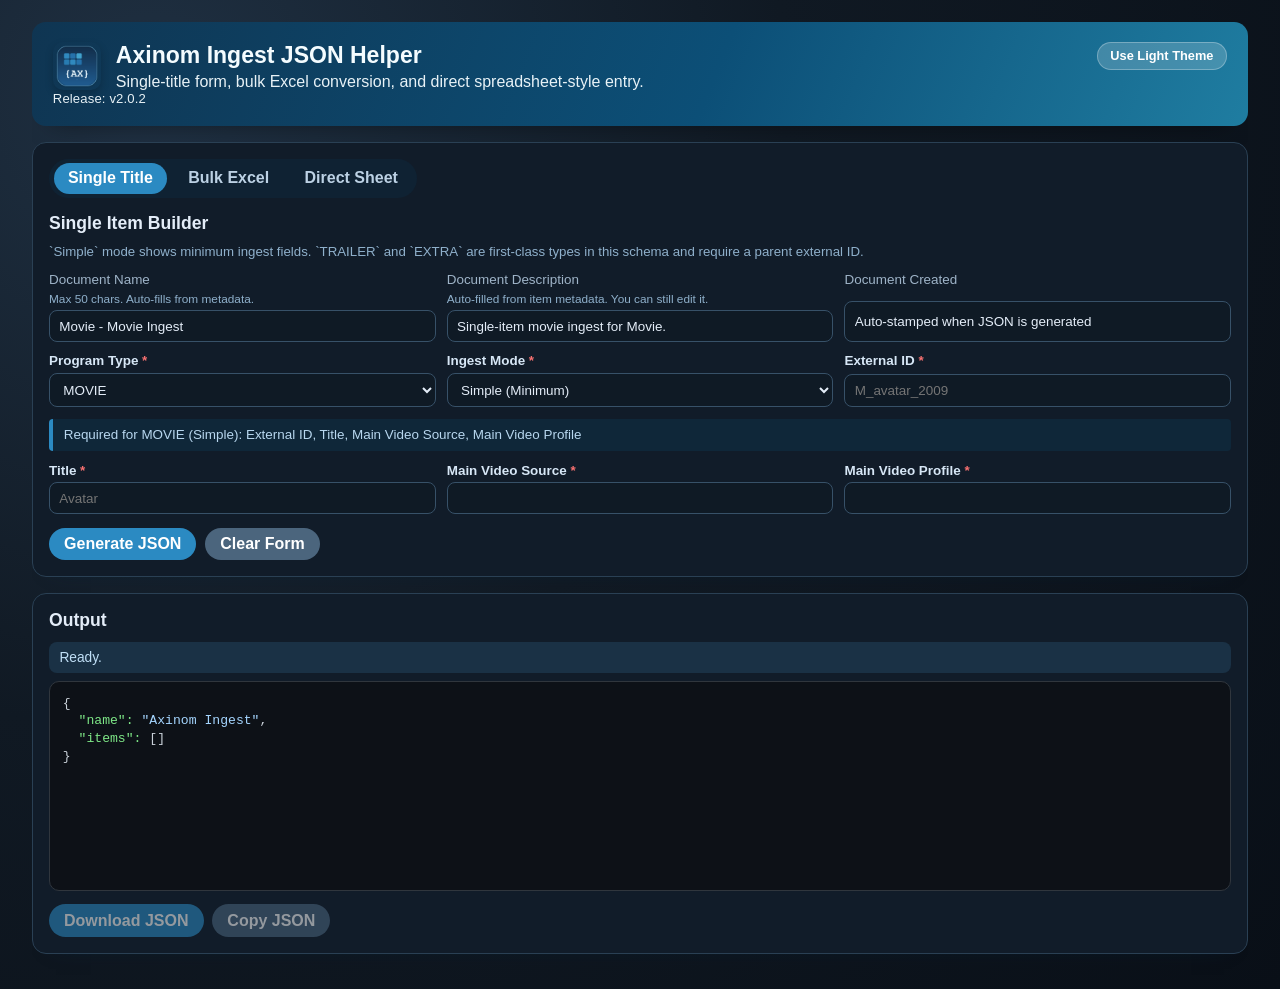
==== index.html @ 8a2e81e4 "feat: add static bulk and direct sheet workflows" ====
<!doctype html>
<html lang="en" data-theme="dark">
  <head>
    <meta charset="utf-8" />
    <meta name="viewport" content="width=device-width, initial-scale=1" />
    <meta http-equiv="Cache-Control" content="no-store, no-cache, must-revalidate, max-age=0">
    <link rel="icon" type="image/png" href="site/icon.png" />
    <link rel="apple-touch-icon" href="site/icon.png" />
    <title>Axinom Ingest JSON Helper</title>
    <style>
      :root {
        color-scheme: dark;
        --bg: radial-gradient(circle at 12% 10%, #1f3042 0%, #101923 44%, #090f17 100%);
        --panel: #111c29;
        --ink: #e4edf8;
        --muted: #9fb4c8;
        --accent: #2b8ac2;
        --accent-strong: #1f72a5;
        --border: #2a4054;
        --warn: #f6be66;
        --error: #ff9a9a;
        --ok: #89e5af;
        --hero-gradient: linear-gradient(112deg, #0f3552 0%, #0c4f77 56%, #1f7da1 100%);
        --hero-text: #f4fcff;
        --helper: #8fb0cb;
        --tabs-bg: #0f2233;
        --tab-text: #bcd1e4;
        --tab-hover: #1b3448;
        --tab-active: #2b8ac2;
        --field-bg: #0f1a25;
        --field-border: #375168;
        --required-bg: #0f2739;
        --required-text: #b8d7ef;
        --required-label: #d7e7f6;
        --required-star: #f87171;
        --secondary-btn: #4b657d;
        --sheet-bg: #0f1b28;
        --table-head-bg: #173248;
        --table-head-ink: #d2e6f7;
        --table-row-marker-bg: #132b3e;
        --table-row-marker-ink: #a5c6e0;
        --table-grid: #30495e;
        --status-bg: #1a3145;
        --status-text: #c0dff6;
        --status-ok-bg: #183826;
        --status-warn-bg: #3a2f1c;
        --status-error-bg: #3a1f23;
        --output-bg: #0d1117;
        --output-text: #c9d1d9;
        --output-border: #30363d;
        
        /* GitHub Vibrant Dark Colors */
        --json-key: #7ee787;      /* Green */
        --json-string: #a5d6ff;   /* Light Blue */
        --json-number: #f2cc60;   /* Yellow */
        --json-boolean: #ff7b72;  /* Red */
        --json-null: #d2a8ff;     /* Purple */
        
        --theme-toggle-bg: rgba(255, 255, 255, 0.18);
        --theme-toggle-border: rgba(255, 255, 255, 0.28);
      }

      :root[data-theme="light"] {
        color-scheme: light;
        --bg: radial-gradient(circle at 10% 10%, #d9f2ff 0%, #f6f8fb 42%, #eef2f6 100%);
        --panel: #ffffff;
        --ink: #0b1b2b;
        --muted: #4a5b6b;
        --accent: #045f8a;
        --accent-strong: #024969;
        --border: #d4deea;
        --warn: #aa5d00;
        --error: #9b1c1c;
        --ok: #0b6e3b;
        --hero-gradient: linear-gradient(112deg, #023047 0%, #045f8a 56%, #1886a8 100%);
        --hero-text: #f4fcff;
        --helper: #35526c;
        --tabs-bg: #e9f2fa;
        --tab-text: #234058;
        --tab-hover: #d6e6f3;
        --tab-active: #025a82;
        --field-bg: #ffffff;
        --field-border: #c5d2df;
        --required-bg: #eef7fc;
        --required-text: #183146;
        --required-label: #11364f;
        --required-star: #b62222;
        --secondary-btn: #577a95;
        --sheet-bg: #f8fbff;
        --table-head-bg: #e8f2fa;
        --table-head-ink: #23435d;
        --table-row-marker-bg: #f0f6fb;
        --table-row-marker-ink: #34526c;
        --table-grid: #d9e4ef;
        --status-bg: #e8f2fb;
        --status-text: #173e5f;
        --status-ok-bg: #e4f6eb;
        --status-warn-bg: #fff0df;
        --status-error-bg: #fce8e8;
        --output-bg: #f6f8fa;
        --output-text: #24292f;
        --output-border: #d0d7de;
        
        /* GitHub Vibrant Light Colors */
        --json-key: #116329;      /* Dark Green */
        --json-string: #032f62;   /* Dark Blue */
        --json-number: #b08800;   /* Dark Yellow */
        --json-boolean: #d73a49;  /* Red */
        --json-null: #6f42c1;     /* Purple */
        
        --theme-toggle-bg: rgba(255, 255, 255, 0.2);
        --theme-toggle-border: rgba(255, 255, 255, 0.33);
      }

      * { box-sizing: border-box; }

      body {
        margin: 0;
        font-family: "Avenir Next", "Segoe UI", "Helvetica Neue", sans-serif;
        color: var(--ink);
        background: var(--bg);
        min-height: 100vh;
      }

      .page {
        width: min(1260px, 95vw);
        margin: 1.4rem auto 2.2rem;
        display: grid;
        gap: 1rem;
        min-width: 0;
        overflow-x: clip;
      }

      .hero {
        background: var(--hero-gradient);
        color: var(--hero-text);
        border-radius: 14px;
        padding: 1.2rem 1.3rem;
        box-shadow: 0 14px 26px -20px rgba(0, 0, 0, 0.6);
      }

      .hero-head {
        display: flex;
        justify-content: space-between;
        gap: 0.8rem;
        align-items: flex-start;
      }

      .hero-title-container {
        display: flex;
        align-items: center;
        gap: 15px;
      }

      .app-icon {
        width: 48px;
        height: 48px;
        border-radius: 10px;
        box-shadow: 0 4px 8px rgba(0,0,0,0.2);
      }

      .hero h1 {
        margin: 0 0 0.3rem;
        font-size: clamp(1.2rem, 1.8vw, 1.8rem);
      }

      .hero p { margin: 0; opacity: 0.95; }
      .release-meta { margin-top: 0.35rem; font-size: 0.82rem; letter-spacing: 0.01em; opacity: 0.92; }

      .theme-toggle {
        border: 1px solid var(--theme-toggle-border);
        border-radius: 999px;
        padding: 0.35rem 0.8rem;
        background: var(--theme-toggle-bg);
        color: #fff;
        font-size: 0.8rem;
        font-weight: 700;
        cursor: pointer;
        white-space: nowrap;
      }

      .theme-toggle:hover { background: rgba(255, 255, 255, 0.28); transform: none; }

      .card {
        background: var(--panel);
        border: 1px solid var(--border);
        border-radius: 14px;
        padding: 1rem;
        box-shadow: 0 12px 22px -24px rgba(1, 37, 62, 0.8);
        min-width: 0;
        overflow-x: hidden;
      }

      h2 { margin: 0 0 0.65rem; font-size: 1.1rem; }
      .helper { margin: 0 0 0.8rem; font-size: 0.83rem; color: var(--helper); }

      .tabs {
        display: inline-flex;
        gap: 0.45rem;
        padding: 0.3rem;
        border-radius: 999px;
        background: var(--tabs-bg);
        margin-bottom: 0.9rem;
      }

      .tab-btn {
        border: none;
        border-radius: 999px;
        padding: 0.38rem 0.88rem;
        background: transparent;
        color: var(--tab-text);
        font-weight: 600;
        cursor: pointer;
      }

      .tab-btn:hover { background: var(--tab-hover); color: var(--tab-text); }
      .tab-btn.is-active { background: var(--tab-active); color: #fff; }
      
      .tab-btn:disabled { 
        opacity: 0.4; 
        cursor: not-allowed; 
      }
      .tab-btn:disabled:hover { 
        background: transparent; 
        color: var(--tab-text); 
      }

      .tab-panel { display: none; min-width: 0; }
      .tab-panel.is-active { display: block; }

      .grid { display: grid; gap: 0.7rem; min-width: 0; }
      .grid.two { grid-template-columns: repeat(2, minmax(0, 1fr)); }
      .grid.three { grid-template-columns: repeat(3, minmax(0, 1fr)); }

      label { display: grid; gap: 0.3rem; font-size: 0.84rem; color: var(--muted); min-width: 0; }
      .label-text { font-weight: 500; }
      .field-note { font-size: 0.74rem; color: var(--helper); }
      label.is-required .label-text { font-weight: 700; color: var(--required-label); }
      label.is-required .label-text::after { content: " *"; color: var(--required-star); font-weight: 800; }
      .hidden-field { display: none !important; }
      .top-gap { margin-top: 0.7rem; }

      input, select, textarea, button { font: inherit; }
      input, select, textarea {
        width: 100%; border: 1px solid var(--field-border); border-radius: 8px;
        padding: 0.46rem 0.58rem; background: var(--field-bg); color: var(--ink);
      }
      select[multiple] { min-height: 7.6rem; padding: 0.34rem 0.42rem; overflow-y: auto; }
      input:focus-visible, select:focus-visible, textarea:focus-visible, button:focus-visible {
        outline: 2px solid var(--accent); outline-offset: 1px;
      }
      textarea { min-height: 76px; resize: vertical; }

      .required-box {
        margin: 0.75rem 0; padding: 0.52rem 0.67rem; border-left: 4px solid var(--accent);
        background: var(--required-bg); border-radius: 4px; color: var(--required-text);
        font-size: 0.84rem;
      }

      .actions { margin-top: 0.85rem; display: flex; flex-wrap: wrap; gap: 0.55rem; }
      button {
        border: none; border-radius: 999px; padding: 0.46rem 0.94rem;
        background: var(--accent); color: #fff; font-weight: 600; cursor: pointer;
        transition: transform 120ms ease, background 120ms ease;
      }
      button:hover { background: var(--accent-strong); transform: translateY(-1px); }
      button.secondary { background: var(--secondary-btn); }
      button:disabled { opacity: 0.55; cursor: not-allowed; transform: none; }

      .file-picker input { padding: 0.35rem; }

      .sheet-wrap {
        overflow: auto;
        border: 1px solid var(--border);
        border-radius: 10px;
        max-height: 420px;
        background: var(--sheet-bg);
        max-width: 100%;
      }

      .direct-table {
        border-collapse: collapse;
        min-width: 2200px;
        width: 100%;
      }

      .direct-table th,
      .direct-table td {
        border-bottom: 1px solid var(--table-grid);
        border-right: 1px solid var(--table-grid);
        padding: 0.28rem;
        vertical-align: top;
      }

      .direct-table th {
        position: sticky;
        top: 0;
        background: var(--table-head-bg);
        z-index: 1;
        text-align: left;
        font-size: 0.75rem;
        color: var(--table-head-ink);
        min-width: 128px;
      }

      .direct-table th:first-child,
      .direct-table td:first-child {
        min-width: 36px;
        width: 36px;
        text-align: center;
        background: var(--table-row-marker-bg);
        font-weight: 700;
        color: var(--table-row-marker-ink);
      }

      .direct-table td input,
      .direct-table td select {
        min-width: 118px;
        font-size: 0.76rem;
        padding: 0.34rem 0.42rem;
      }

      .country-picker {
        position: relative;
        min-width: 118px;
      }

      .country-picker summary {
        list-style: none;
        position: relative;
        min-width: 118px;
        font-size: 0.76rem;
        padding: 0.34rem 1.7rem 0.34rem 0.42rem;
        border: 1px solid var(--field-border);
        border-radius: 8px;
        background: var(--field-bg);
        color: var(--ink);
        cursor: pointer;
        white-space: nowrap;
        overflow: hidden;
        text-overflow: ellipsis;
      }

      .country-picker summary::-webkit-details-marker {
        display: none;
      }

      .country-picker summary::after {
        content: "▾";
        position: absolute;
        right: 0.5rem;
        top: 50%;
        transform: translateY(-50%);
        color: var(--muted);
        pointer-events: none;
      }

      .country-picker[open] summary {
        border-bottom-left-radius: 0;
        border-bottom-right-radius: 0;
      }

      .country-picker-panel {
        position: absolute;
        top: calc(100% - 1px);
        left: 0;
        z-index: 12;
        width: max(100%, 12rem);
        padding: 0.45rem;
        display: grid;
        gap: 0.35rem;
        border: 1px solid var(--field-border);
        border-top: none;
        border-radius: 0 0 8px 8px;
        background: var(--panel);
        box-shadow: 0 10px 22px rgba(0, 0, 0, 0.24);
      }

      .country-picker-option {
        display: grid;
        grid-template-columns: 1rem 1fr;
        align-items: center;
        gap: 0.45rem;
        font-size: 0.76rem;
        color: var(--ink);
      }

      .direct-table td .country-picker-option input {
        min-width: 1rem;
        width: 1rem;
        height: 1rem;
        padding: 0;
        margin: 0;
      }

      .country-picker-option span {
        white-space: nowrap;
      }

      .country-picker-manual {
        display: grid;
        gap: 0.25rem;
        padding-top: 0.3rem;
        border-top: 1px solid var(--table-grid);
        font-size: 0.7rem;
        color: var(--muted);
      }

      .direct-table td .country-picker-manual input {
        min-width: 0;
        width: 100%;
        max-width: 100%;
      }

      .country-picker-placeholder {
        color: var(--muted);
      }

      .status { margin-bottom: 0.5rem; padding: 0.5rem 0.65rem; border-radius: 8px; font-size: 0.86rem; background: var(--status-bg); color: var(--status-text); }
      .status.ok { background: var(--status-ok-bg); color: var(--ok); }
      .status.warn { background: var(--status-warn-bg); color: var(--warn); }
      .status.error { background: var(--status-error-bg); color: var(--error); }

      .output {
        margin: 0; min-height: 210px; max-height: 480px; overflow: auto;
        background: var(--output-bg); color: var(--output-text); border: 1px solid var(--output-border);
        border-radius: 10px; padding: 0.8rem; font-family: "SFMono-Regular", "Menlo", "Consolas", monospace;
        font-size: 0.82rem; line-height: 1.35; white-space: pre-wrap; overflow-wrap: anywhere; word-break: break-word;
      }

      .json-key { color: var(--json-key); }
      .json-string { color: var(--json-string); }
      .json-number { color: var(--json-number); }
      .json-boolean { color: var(--json-boolean); }
      .json-null { color: var(--json-null); }

      @media (max-width: 980px) { .grid.three { grid-template-columns: repeat(2, minmax(0, 1fr)); } }
      @media (max-width: 680px) {
        .grid.two, .grid.three { grid-template-columns: 1fr; }
        .hero-title-container { flex-direction: column; align-items: flex-start; gap: 10px; }
      }
    </style>
  </head>
  <body>
    <main class="page">
      <section class="hero">
        <div class="hero-head">
          <div class="hero-title-container">
            <img src="site/icon.png" alt="Axinom Logo" class="app-icon" onerror="this.style.display='none'">
            <div>
              <h1>Axinom Ingest JSON Helper</h1>
              <p>Single-title form, bulk Excel conversion, and direct spreadsheet-style entry.</p>
            </div>
          </div>
          <button id="theme-toggle" type="button" class="theme-toggle" aria-label="Toggle color theme">
            Use Light Theme
          </button>
        </div>
        <p class="release-meta">Release: <span id="app-release">v2.0.2</span></p>
      </section>

      <section class="card tabs-card">
        <div class="tabs" role="tablist" aria-label="Workflows">
          <button class="tab-btn is-active" type="button" data-tab-target="tab-single">Single Title</button>
          <button class="tab-btn" type="button" data-tab-target="tab-bulk">Bulk Excel</button>
          <button class="tab-btn" type="button" data-tab-target="tab-direct">Direct Sheet</button>
        </div>

        <!-- SINGLE TAB -->
        <div id="tab-single" class="tab-panel is-active" role="tabpanel">
          <h2>Single Item Builder</h2>
          <p class="helper">`Simple` mode shows minimum ingest fields. `TRAILER` and `EXTRA` are first-class types in this schema and require a parent external ID.</p>

          <div class="grid three">
            <label>
              <span class="label-text">Document Name</span>
              <span class="field-note">Max 50 chars. Auto-fills from metadata.</span>
              <!-- Added maxlength="50" here -->
              <input id="single-name" type="text" value="Axinom Single Ingest" maxlength="50" />
            </label>
            <label>
              <span class="label-text">Document Description</span>
              <span class="field-note">Auto-filled from item metadata. You can still edit it.</span>
              <input id="single-description" type="text" placeholder="Optional ingest batch description" />
            </label>
            <label>
              <span class="label-text">Document Created</span>
              <!-- Added id so we can visually update it on generate -->
              <input id="single-document-created-display" type="text" value="Auto-stamped when JSON is generated" readonly />
            </label>
          </div>

          <div class="grid three top-gap">
            <label data-field="program_type" class="always-required is-required">
              <span class="label-text">Program Type</span>
              <select id="field-program_type">
                <option value="MOVIE" selected>MOVIE</option>
                <option value="TVSHOW">TVSHOW</option>
                <option value="SEASON">SEASON</option>
                <option value="EPISODE">EPISODE</option>
                <option value="TRAILER">TRAILER</option>
                <option value="EXTRA">EXTRA</option>
              </select>
            </label>
            <label class="always-required is-required">
              <span class="label-text">Ingest Mode</span>
              <select id="single-ingest-mode">
                <option value="SIMPLE" selected>Simple (Minimum)</option>
                <option value="FULL">Full</option>
              </select>
            </label>
            <label data-field="external_id" class="is-required">
              <span class="label-text">External ID</span>
              <input id="field-external_id" type="text" placeholder="M_avatar_2009" />
            </label>
          </div>

          <div class="required-box" id="required-fields">Required: loading...</div>

          <div class="grid three" id="single-fields-grid">
            <label data-field="title"><span class="label-text">Title</span><input id="field-title" type="text" placeholder="Avatar" /></label>
            <label data-field="original_title"><span class="label-text">Original Title</span><input id="field-original_title" type="text" /></label>
            <label data-field="released"><span class="label-text">Released Date</span><input id="field-released" type="date" /></label>
            <label data-field="description"><span class="label-text">Description</span><textarea id="field-description"></textarea></label>
            <label data-field="synopsis"><span class="label-text">Synopsis</span><textarea id="field-synopsis"></textarea></label>
            <label data-field="studio"><span class="label-text">Studio</span><input id="field-studio" type="text" /></label>
            <label data-field="index"><span class="label-text" id="lbl-index">Index</span><input id="field-index" type="number" min="1" /></label>
            <label data-field="parent_type"><span class="label-text">Parent Type</span><select id="field-parent_type"></select></label>
            <label data-field="parent_external_id"><span class="label-text">Parent External ID</span><input id="field-parent_external_id" type="text" /></label>
            <label data-field="genres"><span class="label-text">Genres (comma-separated)</span><input id="field-genres" type="text" /></label>
            <label data-field="tags"><span class="label-text">Tags (comma-separated)</span><input id="field-tags" type="text" /></label>
            <label data-field="cast"><span class="label-text">Cast (comma-separated)</span><input id="field-cast" type="text" /></label>
            <label data-field="production_countries"><span class="label-text">Production Countries</span><input id="field-production_countries" type="text" list="country-code-list" placeholder="US, CA" /></label>
            <label data-field="license_start"><span class="label-text">License Start (UTC)</span><input id="field-license_start" type="datetime-local" /></label>
            <label data-field="license_end"><span class="label-text">License End (UTC)</span><input id="field-license_end" type="datetime-local" /></label>
            <label data-field="license_countries"><span class="label-text">License Countries</span><input id="field-license_countries" type="text" list="country-code-list" placeholder="US, CA" /></label>
            <label data-field="video_source"><span class="label-text">Main Video Source</span><input id="field-video_source" type="text" /></label>
            <label data-field="video_profile"><span class="label-text">Main Video Profile</span><input id="field-video_profile" type="text" list="video-profile-list" /></label>
            <label data-field="cover_image"><span class="label-text">Cover Image</span><input id="field-cover_image" type="text" /></label>
            <label data-field="teaser_image"><span class="label-text">Teaser Image</span><input id="field-teaser_image" type="text" /></label>
          </div>

          <div class="actions">
            <button id="build-single" type="button">Generate JSON</button>
            <button id="clear-single" type="button" class="secondary">Clear Form</button>
          </div>
        </div>

        <div id="tab-bulk" class="tab-panel" role="tabpanel" aria-hidden="true">
          <h2>Bulk Excel Converter</h2>
          <p class="helper">Upload one of the tracked Axinom ingest templates and convert it directly in the browser. Workbook parsing stays local to the page.</p>

          <div class="grid three">
            <label>
              <span class="label-text">Document Name</span>
              <input id="bulk-name" type="text" value="Axinom Bulk Ingest" maxlength="50" />
            </label>
            <label>
              <span class="label-text">Document Description</span>
              <input id="bulk-description" type="text" placeholder="Optional ingest batch description" />
            </label>
            <label>
              <span class="label-text">Document Created</span>
              <input id="bulk-document-created-display" type="text" value="Auto-stamped when JSON is generated" readonly />
            </label>
          </div>

          <div class="grid two top-gap">
            <label>
              <span class="label-text">Sheet Name</span>
              <span class="field-note">Optional. Leave blank to use the first worksheet.</span>
              <input id="bulk-sheet" type="text" placeholder="Ingest Metadata" />
            </label>
            <label>
              <span class="label-text">Template Version</span>
              <select id="bulk-template-version">
                <option value="current" selected>v2.0.2</option>
              </select>
            </label>
          </div>

          <label class="file-picker top-gap">
            <span class="label-text">Excel File (.xlsx)</span>
            <input id="bulk-file" type="file" accept=".xlsx" />
          </label>

          <div class="actions">
            <button id="convert-bulk" type="button">Convert Excel To JSON</button>
            <button id="download-template-bulk" type="button" class="secondary">Download Template</button>
          </div>
        </div>

        <div id="tab-direct" class="tab-panel" role="tabpanel" aria-hidden="true">
          <h2>Direct Spreadsheet Entry</h2>
          <p class="helper">Enter rows directly in-grid, then convert them to Axinom ingest JSON without leaving the browser.</p>

          <div class="grid three">
            <label>
              <span class="label-text">Document Name</span>
              <input id="direct-name" type="text" value="Axinom Direct Sheet Ingest" maxlength="50" />
            </label>
            <label>
              <span class="label-text">Document Description</span>
              <input id="direct-description" type="text" placeholder="Optional ingest batch description" />
            </label>
            <label>
              <span class="label-text">Document Created</span>
              <input id="direct-document-created-display" type="text" value="Auto-stamped when JSON is generated" readonly />
            </label>
          </div>

          <div class="grid two top-gap">
            <label>
              <span class="label-text">Template Version</span>
              <select id="direct-template-version">
                <option value="current" selected>v2.0.2</option>
              </select>
            </label>
          </div>

          <div class="sheet-wrap top-gap">
            <table id="direct-table" class="direct-table"></table>
          </div>

          <div class="actions">
            <button id="add-direct-row" type="button" class="secondary">Add Row</button>
            <button id="clear-direct-rows" type="button" class="secondary">Clear Rows</button>
            <button id="convert-direct" type="button">Convert Direct Sheet To JSON</button>
            <button id="download-template-direct" type="button" class="secondary">Download Template</button>
          </div>
        </div>
      </section>

      <section class="card">
        <h2>Output</h2>
        <div id="status" class="status">Ready.</div>
        <pre class="output"><code id="json-output" class="json-code"></code></pre>
        <div class="actions">
          <button id="download-json" type="button" disabled>Download JSON</button>
          <button id="copy-json" type="button" class="secondary" disabled>Copy JSON</button>
        </div>
      </section>

      <datalist id="video-profile-list">
        <option value="CMAF_File_Non-DRM"></option>
        <option value="CMAF_File_DRM"></option>
        <option value="CMAF_File_Non-DRM_SD"></option>
        <option value="CMAF_File_DRM_SD"></option>
      </datalist>

      <datalist id="country-code-list">
        <option value="US"></option>
        <option value="CA"></option>
      </datalist>

    </main>
    <script src="site/app.js" defer></script>
  </body>
</html>
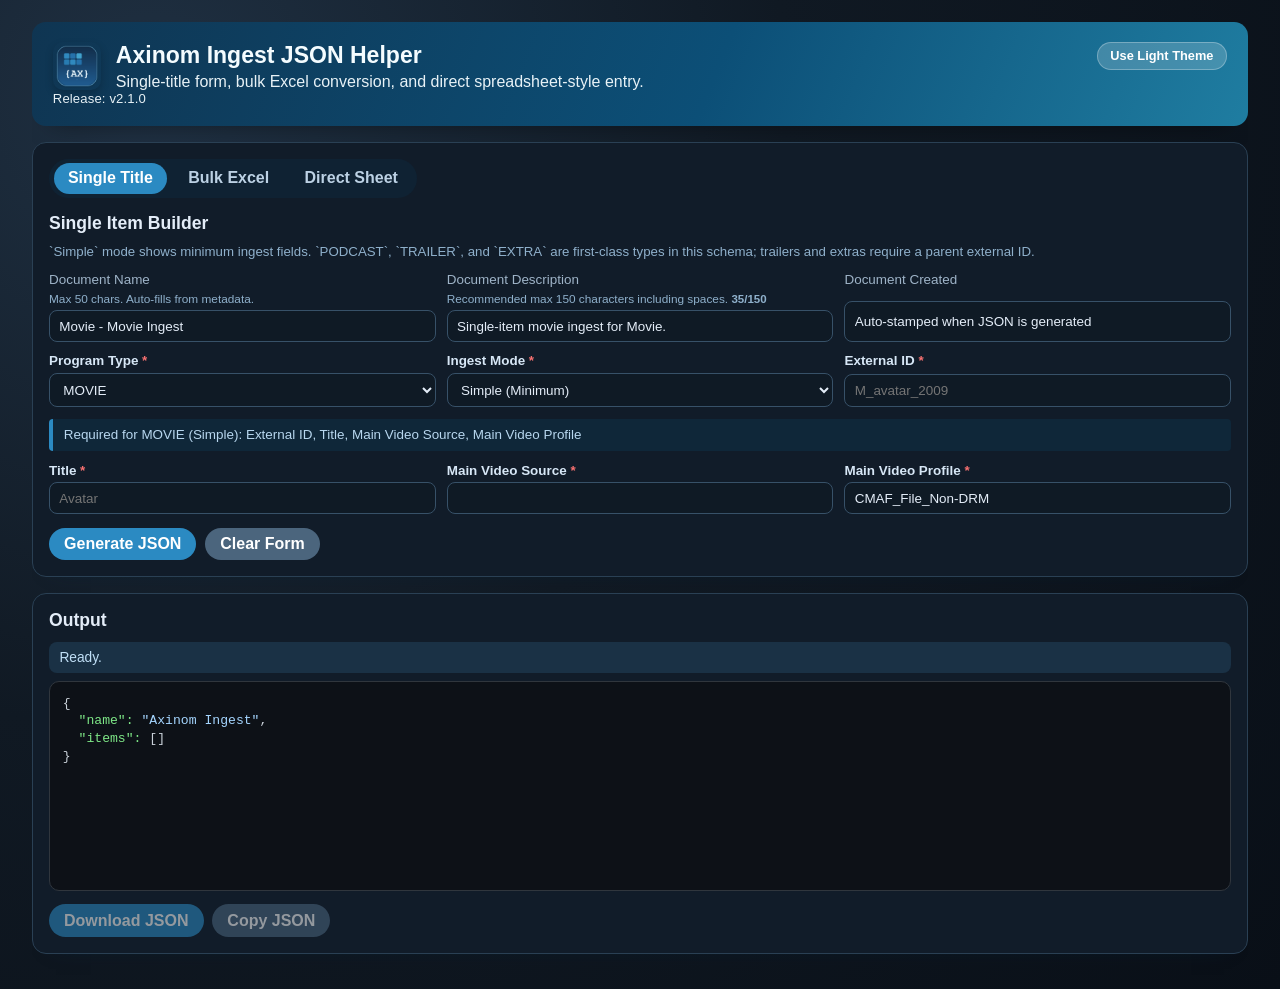
==== commit d14befd4: "feat: roll static helper to v2.1.0" ====
--- a/index.html
+++ b/index.html
@@ -235,6 +235,15 @@
       label { display: grid; gap: 0.3rem; font-size: 0.84rem; color: var(--muted); min-width: 0; }
       .label-text { font-weight: 500; }
       .field-note { font-size: 0.74rem; color: var(--helper); }
+      .char-count { font-size: 0.72rem; color: var(--helper); font-weight: 700; }
+      .char-count.is-over-limit { color: var(--error); }
+      label.is-over-limit .label-text,
+      label.is-over-limit .field-note { color: var(--error); }
+      input.is-over-limit,
+      textarea.is-over-limit {
+        border-color: var(--error);
+        box-shadow: 0 0 0 2px rgba(255, 154, 154, 0.22);
+      }
       label.is-required .label-text { font-weight: 700; color: var(--required-label); }
       label.is-required .label-text::after { content: " *"; color: var(--required-star); font-weight: 800; }
       .hidden-field { display: none !important; }
@@ -456,7 +465,7 @@
             Use Light Theme
           </button>
         </div>
-        <p class="release-meta">Release: <span id="app-release">v2.0.2</span></p>
+        <p class="release-meta">Release: <span id="app-release">v2.1.0</span></p>
       </section>
 
       <section class="card tabs-card">
@@ -469,7 +478,7 @@
         <!-- SINGLE TAB -->
         <div id="tab-single" class="tab-panel is-active" role="tabpanel">
           <h2>Single Item Builder</h2>
-          <p class="helper">`Simple` mode shows minimum ingest fields. `TRAILER` and `EXTRA` are first-class types in this schema and require a parent external ID.</p>
+          <p class="helper">`Simple` mode shows minimum ingest fields. `PODCAST`, `TRAILER`, and `EXTRA` are first-class types in this schema; trailers and extras require a parent external ID.</p>
 
           <div class="grid three">
             <label>
@@ -480,7 +489,7 @@
             </label>
             <label>
               <span class="label-text">Document Description</span>
-              <span class="field-note">Auto-filled from item metadata. You can still edit it.</span>
+              <span class="field-note">Recommended max 150 characters including spaces. <span id="single-description-count" class="char-count">0/150</span></span>
               <input id="single-description" type="text" placeholder="Optional ingest batch description" />
             </label>
             <label>
@@ -496,6 +505,7 @@
               <select id="field-program_type">
                 <option value="MOVIE" selected>MOVIE</option>
                 <option value="TVSHOW">TVSHOW</option>
+                <option value="PODCAST">PODCAST</option>
                 <option value="SEASON">SEASON</option>
                 <option value="EPISODE">EPISODE</option>
                 <option value="TRAILER">TRAILER</option>
@@ -521,7 +531,7 @@
             <label data-field="title"><span class="label-text">Title</span><input id="field-title" type="text" placeholder="Avatar" /></label>
             <label data-field="original_title"><span class="label-text">Original Title</span><input id="field-original_title" type="text" /></label>
             <label data-field="released"><span class="label-text">Released Date</span><input id="field-released" type="date" /></label>
-            <label data-field="description"><span class="label-text">Description</span><textarea id="field-description"></textarea></label>
+            <label data-field="description"><span class="label-text">Description</span><span class="field-note">Recommended max 150 characters including spaces. <span id="field-description-count" class="char-count">0/150</span></span><textarea id="field-description"></textarea></label>
             <label data-field="synopsis"><span class="label-text">Synopsis</span><textarea id="field-synopsis"></textarea></label>
             <label data-field="studio"><span class="label-text">Studio</span><input id="field-studio" type="text" /></label>
             <label data-field="index"><span class="label-text" id="lbl-index">Index</span><input id="field-index" type="number" min="1" /></label>
@@ -557,6 +567,7 @@
             </label>
             <label>
               <span class="label-text">Document Description</span>
+              <span class="field-note">Recommended max 150 characters including spaces. <span id="bulk-description-count" class="char-count">0/150</span></span>
               <input id="bulk-description" type="text" placeholder="Optional ingest batch description" />
             </label>
             <label>
@@ -574,7 +585,7 @@
             <label>
               <span class="label-text">Template Version</span>
               <select id="bulk-template-version">
-                <option value="current" selected>v2.0.2</option>
+                <option value="current" selected>v2.1.0</option>
               </select>
             </label>
           </div>
@@ -601,6 +612,7 @@
             </label>
             <label>
               <span class="label-text">Document Description</span>
+              <span class="field-note">Recommended max 150 characters including spaces. <span id="direct-description-count" class="char-count">0/150</span></span>
               <input id="direct-description" type="text" placeholder="Optional ingest batch description" />
             </label>
             <label>
@@ -613,7 +625,7 @@
             <label>
               <span class="label-text">Template Version</span>
               <select id="direct-template-version">
-                <option value="current" selected>v2.0.2</option>
+                <option value="current" selected>v2.1.0</option>
               </select>
             </label>
           </div>
@@ -643,9 +655,9 @@
 
       <datalist id="video-profile-list">
         <option value="CMAF_File_Non-DRM"></option>
-        <option value="CMAF_File_DRM"></option>
-        <option value="CMAF_File_Non-DRM_SD"></option>
-        <option value="CMAF_File_DRM_SD"></option>
+        <option value="HLS-DASH_DRM"></option>
+        <option value="LAS_CMAF_File_Non-DRM"></option>
+        <option value="LAS_HLS-DASH_DRM"></option>
       </datalist>
 
       <datalist id="country-code-list">
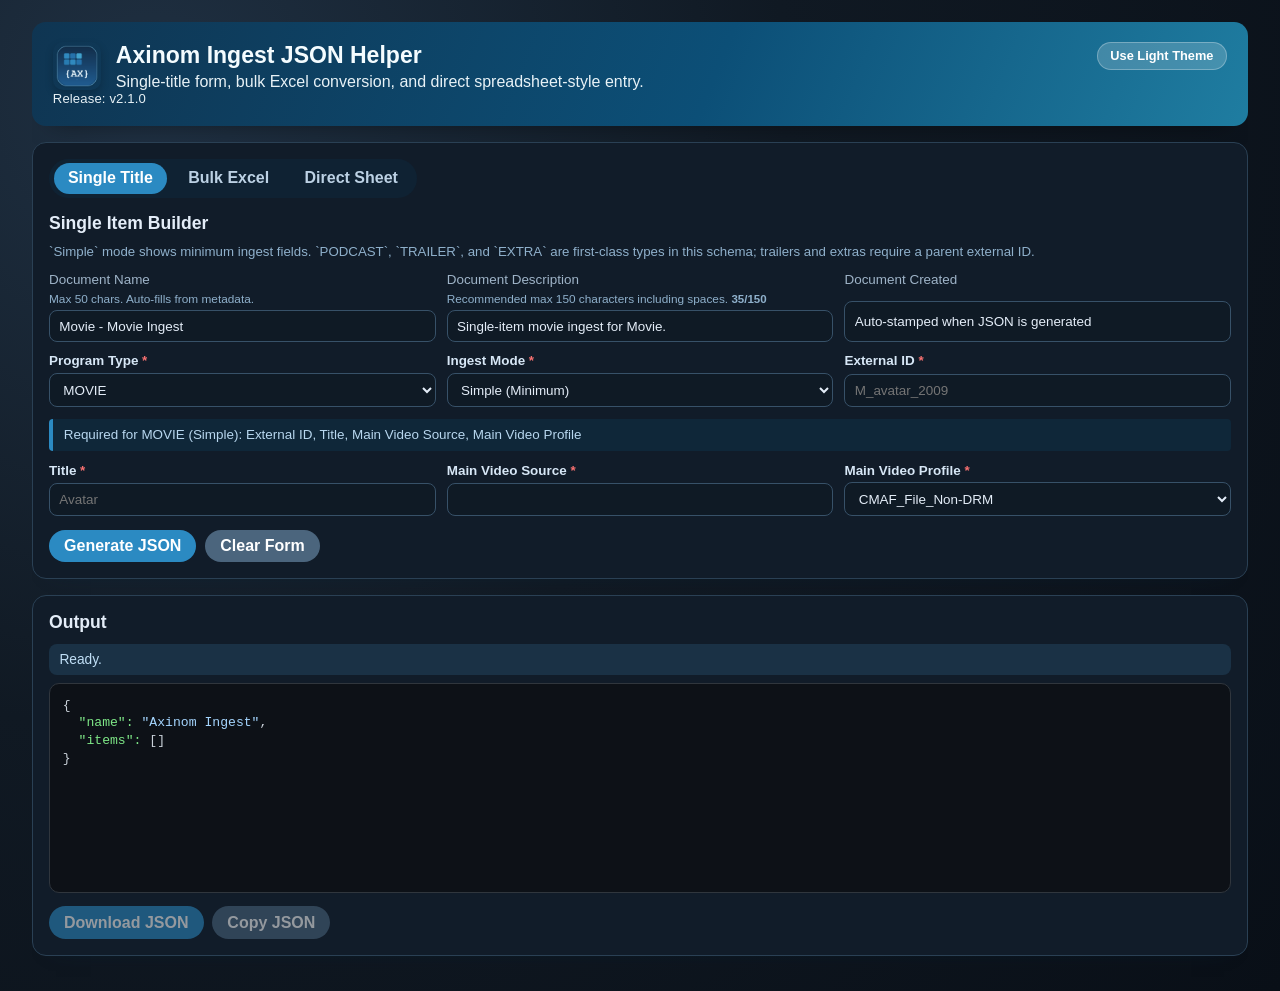
==== commit 35bf6bbf: "fix: use select controls for video profiles" ====
--- a/index.html
+++ b/index.html
@@ -545,7 +545,7 @@
             <label data-field="license_end"><span class="label-text">License End (UTC)</span><input id="field-license_end" type="datetime-local" /></label>
             <label data-field="license_countries"><span class="label-text">License Countries</span><input id="field-license_countries" type="text" list="country-code-list" placeholder="US, CA" /></label>
             <label data-field="video_source"><span class="label-text">Main Video Source</span><input id="field-video_source" type="text" /></label>
-            <label data-field="video_profile"><span class="label-text">Main Video Profile</span><input id="field-video_profile" type="text" list="video-profile-list" /></label>
+            <label data-field="video_profile"><span class="label-text">Main Video Profile</span><select id="field-video_profile"></select></label>
             <label data-field="cover_image"><span class="label-text">Cover Image</span><input id="field-cover_image" type="text" /></label>
             <label data-field="teaser_image"><span class="label-text">Teaser Image</span><input id="field-teaser_image" type="text" /></label>
           </div>
@@ -653,13 +653,6 @@
         </div>
       </section>
 
-      <datalist id="video-profile-list">
-        <option value="CMAF_File_Non-DRM"></option>
-        <option value="HLS-DASH_DRM"></option>
-        <option value="LAS_CMAF_File_Non-DRM"></option>
-        <option value="LAS_HLS-DASH_DRM"></option>
-      </datalist>
-
       <datalist id="country-code-list">
         <option value="US"></option>
         <option value="CA"></option>
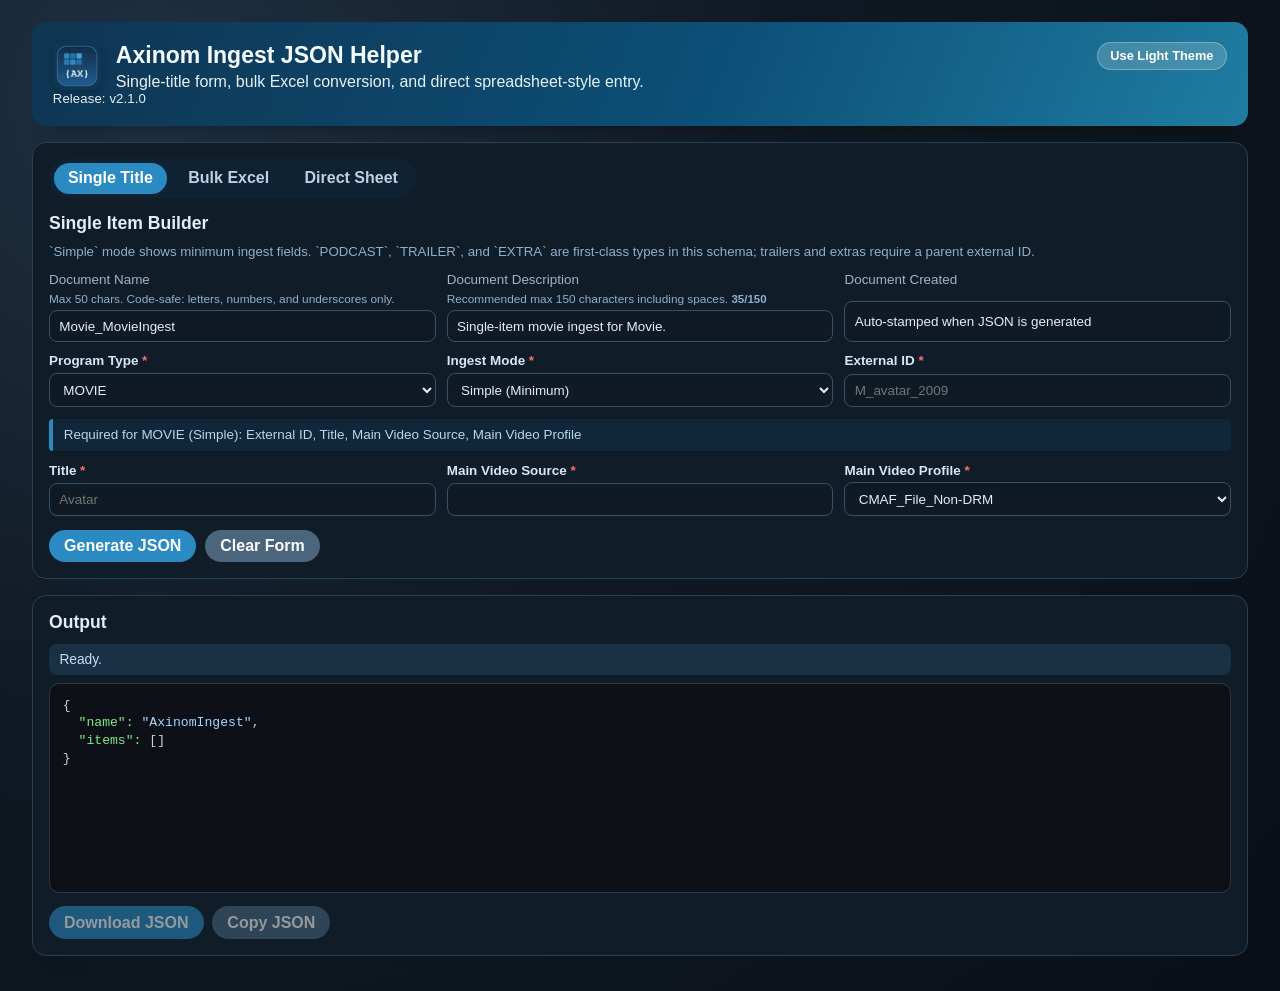
==== commit 9d2902d0: "fix: use code-safe document names" ====
--- a/index.html
+++ b/index.html
@@ -483,9 +483,8 @@
           <div class="grid three">
             <label>
               <span class="label-text">Document Name</span>
-              <span class="field-note">Max 50 chars. Auto-fills from metadata.</span>
-              <!-- Added maxlength="50" here -->
-              <input id="single-name" type="text" value="Axinom Single Ingest" maxlength="50" />
+              <span class="field-note">Max 50 chars. Code-safe: letters, numbers, and underscores only.</span>
+              <input id="single-name" type="text" value="Axinom_SingleIngest" />
             </label>
             <label>
               <span class="label-text">Document Description</span>
@@ -563,7 +562,8 @@
           <div class="grid three">
             <label>
               <span class="label-text">Document Name</span>
-              <input id="bulk-name" type="text" value="Axinom Bulk Ingest" maxlength="50" />
+              <span class="field-note">Max 50 chars. Code-safe: letters, numbers, and underscores only.</span>
+              <input id="bulk-name" type="text" value="Axinom_BulkIngest" />
             </label>
             <label>
               <span class="label-text">Document Description</span>
@@ -608,7 +608,8 @@
           <div class="grid three">
             <label>
               <span class="label-text">Document Name</span>
-              <input id="direct-name" type="text" value="Axinom Direct Sheet Ingest" maxlength="50" />
+              <span class="field-note">Max 50 chars. Code-safe: letters, numbers, and underscores only.</span>
+              <input id="direct-name" type="text" value="Axinom_DirectSheetIngest" />
             </label>
             <label>
               <span class="label-text">Document Description</span>
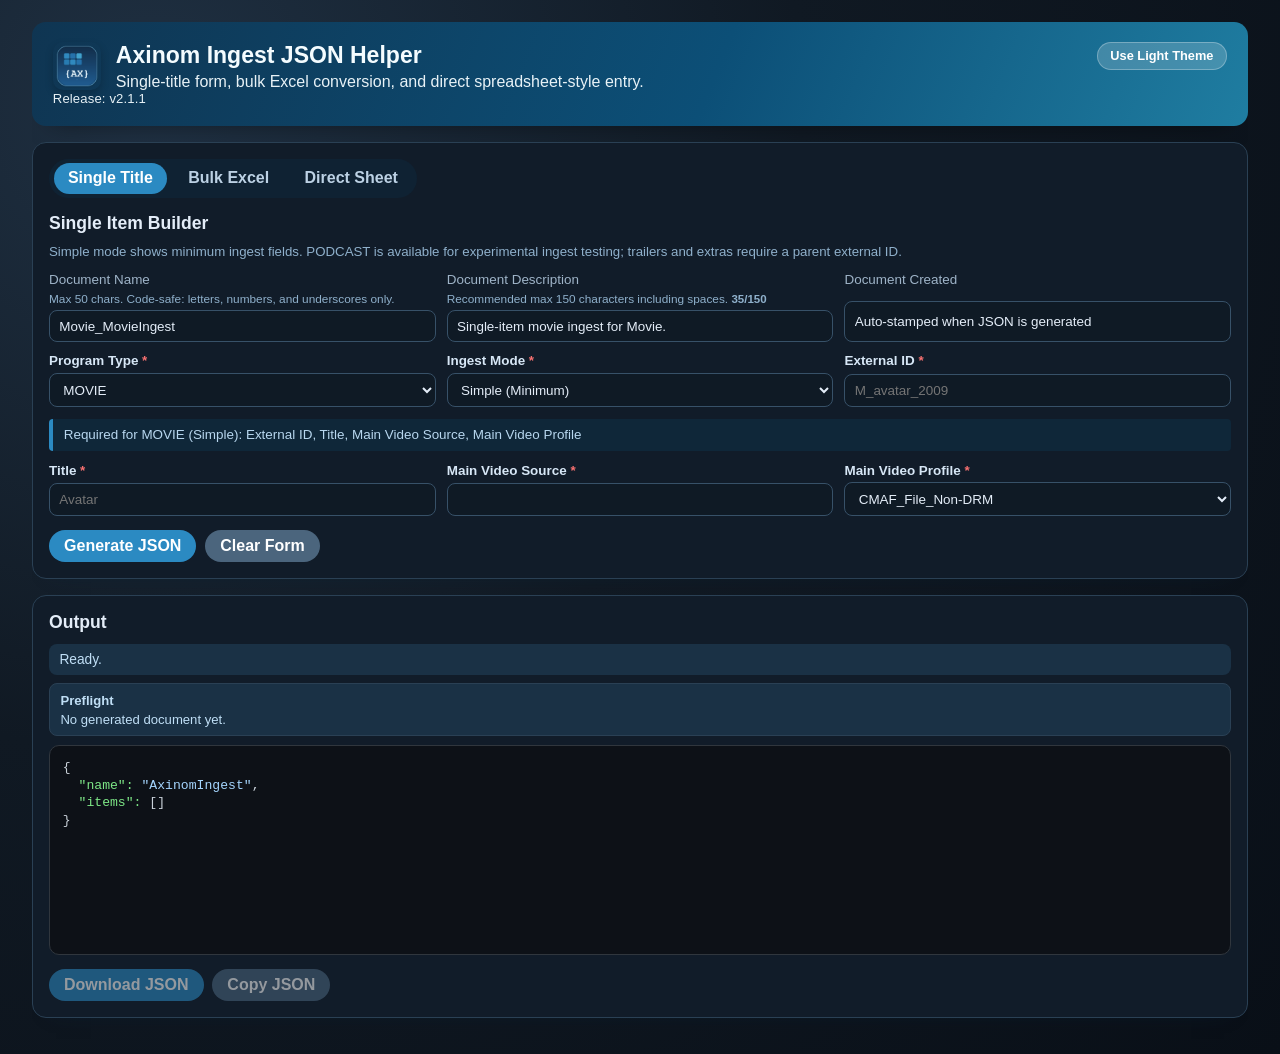
==== commit a7903ca0: "Release v2.1.1 validation updates" ====
--- a/index.html
+++ b/index.html
@@ -4,6 +4,7 @@
     <meta charset="utf-8" />
     <meta name="viewport" content="width=device-width, initial-scale=1" />
     <meta http-equiv="Cache-Control" content="no-store, no-cache, must-revalidate, max-age=0">
+    <meta http-equiv="Content-Security-Policy" content="default-src 'self'; script-src 'self'; style-src 'self' 'unsafe-inline'; img-src 'self' data:; object-src 'none'; base-uri 'none'; form-action 'none'; frame-ancestors 'none'">
     <link rel="icon" type="image/png" href="site/icon.png" />
     <link rel="apple-touch-icon" href="site/icon.png" />
     <title>Axinom Ingest JSON Helper</title>
@@ -430,6 +431,40 @@
       .status.warn { background: var(--status-warn-bg); color: var(--warn); }
       .status.error { background: var(--status-error-bg); color: var(--error); }
 
+      .preflight, .issues {
+        margin: 0 0 0.55rem;
+        padding: 0.55rem 0.65rem;
+        border: 1px solid var(--border);
+        border-radius: 8px;
+        font-size: 0.82rem;
+        background: var(--status-bg);
+        color: var(--status-text);
+      }
+
+      .preflight strong, .issues strong { display: block; margin-bottom: 0.25rem; }
+      .preflight ul, .issues ul { margin: 0.25rem 0 0 1.1rem; padding: 0; }
+      .preflight.ok { background: var(--status-ok-bg); color: var(--ok); }
+      .preflight.warn, .issues.warn { background: var(--status-warn-bg); color: var(--warn); }
+      .preflight.error, .issues.error { background: var(--status-error-bg); color: var(--error); }
+      .issues[hidden] { display: none; }
+      .issue-link {
+        border: 0;
+        border-radius: 4px;
+        padding: 0;
+        background: transparent;
+        color: inherit;
+        text-decoration: underline;
+        font-weight: 700;
+      }
+      .issue-link:hover { background: transparent; transform: none; text-decoration: none; }
+      input.is-invalid,
+      select.is-invalid,
+      textarea.is-invalid,
+      details.is-invalid summary {
+        border-color: var(--error);
+        box-shadow: 0 0 0 2px rgba(255, 154, 154, 0.22);
+      }
+
       .output {
         margin: 0; min-height: 210px; max-height: 480px; overflow: auto;
         background: var(--output-bg); color: var(--output-text); border: 1px solid var(--output-border);
@@ -455,7 +490,7 @@
       <section class="hero">
         <div class="hero-head">
           <div class="hero-title-container">
-            <img src="site/icon.png" alt="Axinom Logo" class="app-icon" onerror="this.style.display='none'">
+            <img id="app-icon" src="site/icon.png" alt="Axinom Logo" class="app-icon">
             <div>
               <h1>Axinom Ingest JSON Helper</h1>
               <p>Single-title form, bulk Excel conversion, and direct spreadsheet-style entry.</p>
@@ -465,20 +500,20 @@
             Use Light Theme
           </button>
         </div>
-        <p class="release-meta">Release: <span id="app-release">v2.1.0</span></p>
+        <p class="release-meta">Release: <span id="app-release">v2.1.1</span></p>
       </section>
 
       <section class="card tabs-card">
         <div class="tabs" role="tablist" aria-label="Workflows">
-          <button class="tab-btn is-active" type="button" data-tab-target="tab-single">Single Title</button>
-          <button class="tab-btn" type="button" data-tab-target="tab-bulk">Bulk Excel</button>
-          <button class="tab-btn" type="button" data-tab-target="tab-direct">Direct Sheet</button>
+          <button id="tab-button-single" class="tab-btn is-active" type="button" role="tab" aria-selected="true" aria-controls="tab-single" data-tab-target="tab-single">Single Title</button>
+          <button id="tab-button-bulk" class="tab-btn" type="button" role="tab" aria-selected="false" aria-controls="tab-bulk" tabindex="-1" data-tab-target="tab-bulk">Bulk Excel</button>
+          <button id="tab-button-direct" class="tab-btn" type="button" role="tab" aria-selected="false" aria-controls="tab-direct" tabindex="-1" data-tab-target="tab-direct">Direct Sheet</button>
         </div>
 
         <!-- SINGLE TAB -->
-        <div id="tab-single" class="tab-panel is-active" role="tabpanel">
+        <div id="tab-single" class="tab-panel is-active" role="tabpanel" aria-labelledby="tab-button-single" aria-hidden="false">
           <h2>Single Item Builder</h2>
-          <p class="helper">`Simple` mode shows minimum ingest fields. `PODCAST`, `TRAILER`, and `EXTRA` are first-class types in this schema; trailers and extras require a parent external ID.</p>
+          <p class="helper">Simple mode shows minimum ingest fields. PODCAST is available for experimental ingest testing; trailers and extras require a parent external ID.</p>
 
           <div class="grid three">
             <label>
@@ -555,7 +590,7 @@
           </div>
         </div>
 
-        <div id="tab-bulk" class="tab-panel" role="tabpanel" aria-hidden="true">
+        <div id="tab-bulk" class="tab-panel" role="tabpanel" aria-labelledby="tab-button-bulk" aria-hidden="true">
           <h2>Bulk Excel Converter</h2>
           <p class="helper">Upload one of the tracked Axinom ingest templates and convert it directly in the browser. Workbook parsing stays local to the page.</p>
 
@@ -585,10 +620,12 @@
             <label>
               <span class="label-text">Template Version</span>
               <select id="bulk-template-version">
-                <option value="current" selected>v2.1.0</option>
+                <option value="current" selected>v2.1.1</option>
               </select>
             </label>
           </div>
+
+          <p id="bulk-support-note" class="helper" hidden></p>
 
           <label class="file-picker top-gap">
             <span class="label-text">Excel File (.xlsx)</span>
@@ -601,7 +638,7 @@
           </div>
         </div>
 
-        <div id="tab-direct" class="tab-panel" role="tabpanel" aria-hidden="true">
+        <div id="tab-direct" class="tab-panel" role="tabpanel" aria-labelledby="tab-button-direct" aria-hidden="true">
           <h2>Direct Spreadsheet Entry</h2>
           <p class="helper">Enter rows directly in-grid, then convert them to Axinom ingest JSON without leaving the browser.</p>
 
@@ -626,10 +663,12 @@
             <label>
               <span class="label-text">Template Version</span>
               <select id="direct-template-version">
-                <option value="current" selected>v2.1.0</option>
+                <option value="current" selected>v2.1.1</option>
               </select>
             </label>
           </div>
+
+          <div id="direct-issues" class="issues error" role="status" aria-live="polite" aria-atomic="true" hidden></div>
 
           <div class="sheet-wrap top-gap">
             <table id="direct-table" class="direct-table"></table>
@@ -646,7 +685,11 @@
 
       <section class="card">
         <h2>Output</h2>
-        <div id="status" class="status">Ready.</div>
+        <div id="status" class="status" role="status" aria-live="polite" aria-atomic="true">Ready.</div>
+        <div id="preflight" class="preflight" role="status" aria-live="polite" aria-atomic="true">
+          <strong>Preflight</strong>
+          <span>No generated document yet.</span>
+        </div>
         <pre class="output"><code id="json-output" class="json-code"></code></pre>
         <div class="actions">
           <button id="download-json" type="button" disabled>Download JSON</button>
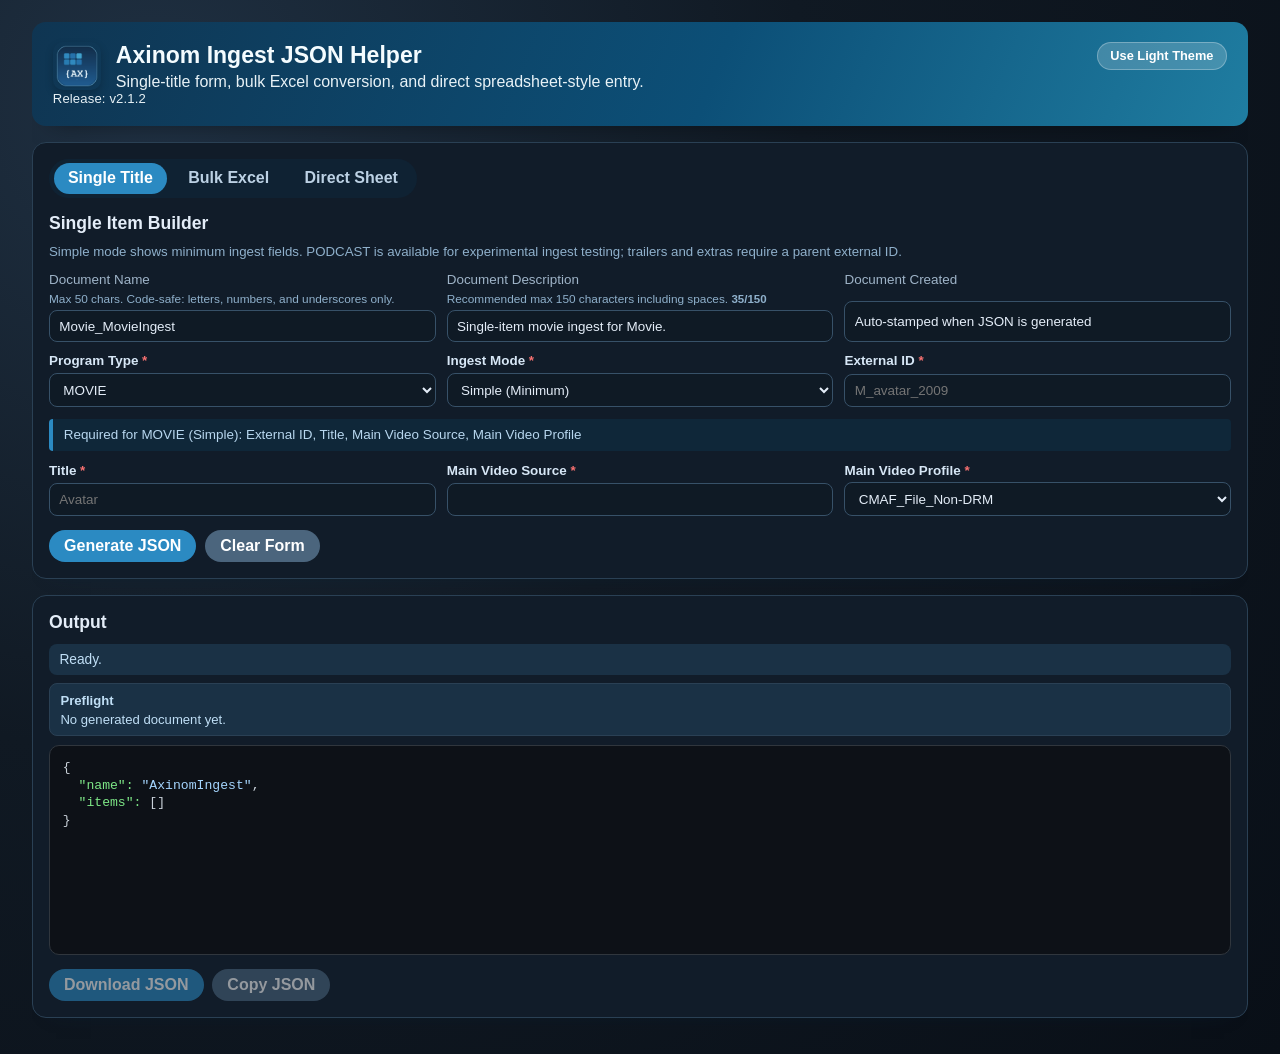
==== commit 8f787cb1: "Axinom Ingest JSON Helper v2.1.2" ====
--- a/index.html
+++ b/index.html
@@ -500,7 +500,7 @@
             Use Light Theme
           </button>
         </div>
-        <p class="release-meta">Release: <span id="app-release">v2.1.1</span></p>
+        <p class="release-meta">Release: <span id="app-release">v2.1.2</span></p>
       </section>
 
       <section class="card tabs-card">
@@ -620,7 +620,7 @@
             <label>
               <span class="label-text">Template Version</span>
               <select id="bulk-template-version">
-                <option value="current" selected>v2.1.1</option>
+                <option value="current" selected>v2.1.2</option>
               </select>
             </label>
           </div>
@@ -663,7 +663,7 @@
             <label>
               <span class="label-text">Template Version</span>
               <select id="direct-template-version">
-                <option value="current" selected>v2.1.1</option>
+                <option value="current" selected>v2.1.2</option>
               </select>
             </label>
           </div>
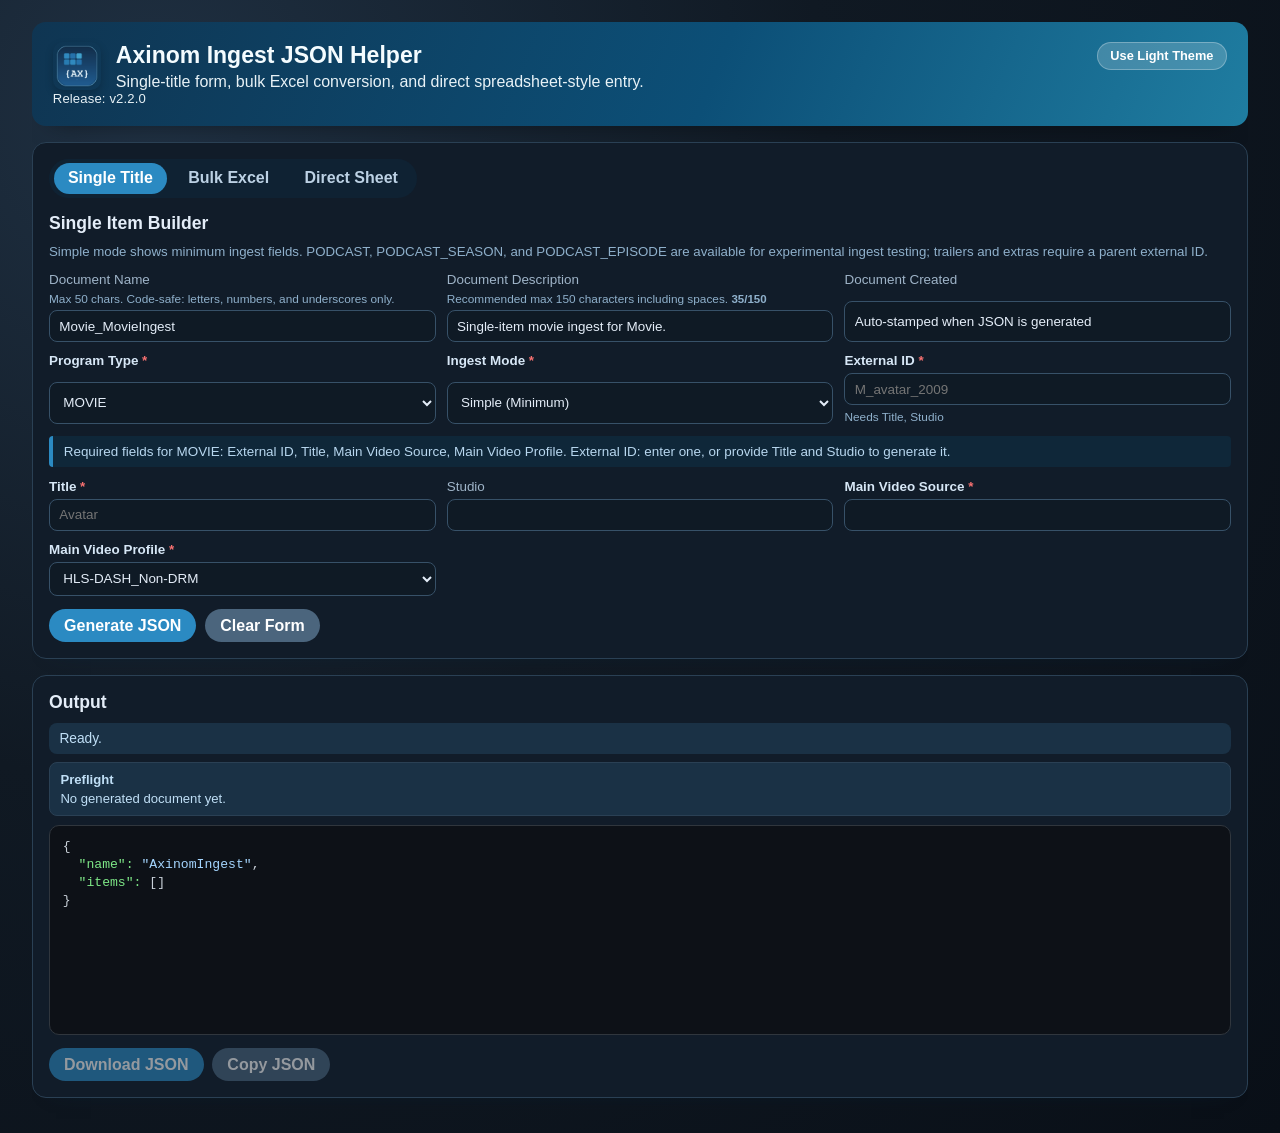
==== commit 36549f87: "Publish verified public output v2.2.0" ====
--- a/index.html
+++ b/index.html
@@ -306,7 +306,7 @@
         position: sticky;
         top: 0;
         background: var(--table-head-bg);
-        z-index: 1;
+        z-index: 4;
         text-align: left;
         font-size: 0.75rem;
         color: var(--table-head-ink);
@@ -322,6 +322,36 @@
         font-weight: 700;
         color: var(--table-row-marker-ink);
       }
+
+      .direct-table th:nth-child(1),
+      .direct-table td:nth-child(1) {
+        position: sticky;
+        left: 0;
+        z-index: 3;
+        background: var(--table-row-marker-bg);
+      }
+
+      .direct-table th:nth-child(2),
+      .direct-table td:nth-child(2) {
+        position: sticky;
+        left: 36px;
+        z-index: 2;
+        min-width: 128px;
+        background: var(--panel);
+      }
+
+      .direct-table th:nth-child(3),
+      .direct-table td:nth-child(3) {
+        position: sticky;
+        left: 164px;
+        z-index: 2;
+        min-width: 128px;
+        background: var(--panel);
+      }
+
+      .direct-table thead th:nth-child(1) { z-index: 6; background: var(--table-head-bg); }
+      .direct-table thead th:nth-child(2),
+      .direct-table thead th:nth-child(3) { z-index: 5; background: var(--table-head-bg); }
 
       .direct-table td input,
       .direct-table td select {
@@ -443,6 +473,17 @@
 
       .preflight strong, .issues strong { display: block; margin-bottom: 0.25rem; }
       .preflight ul, .issues ul { margin: 0.25rem 0 0 1.1rem; padding: 0; }
+      .sr-only {
+        position: absolute;
+        width: 1px;
+        height: 1px;
+        padding: 0;
+        margin: -1px;
+        overflow: hidden;
+        clip: rect(0, 0, 0, 0);
+        white-space: nowrap;
+        border: 0;
+      }
       .preflight.ok { background: var(--status-ok-bg); color: var(--ok); }
       .preflight.warn, .issues.warn { background: var(--status-warn-bg); color: var(--warn); }
       .preflight.error, .issues.error { background: var(--status-error-bg); color: var(--error); }
@@ -464,6 +505,14 @@
         border-color: var(--error);
         box-shadow: 0 0 0 2px rgba(255, 154, 154, 0.22);
       }
+      input.is-warning,
+      select.is-warning,
+      textarea.is-warning,
+      details.is-warning summary {
+        border-color: var(--warn);
+        box-shadow: 0 0 0 2px rgba(246, 190, 102, 0.22);
+      }
+      .issues li.warning { color: var(--warn); }
 
       .output {
         margin: 0; min-height: 210px; max-height: 480px; overflow: auto;
@@ -500,7 +549,7 @@
             Use Light Theme
           </button>
         </div>
-        <p class="release-meta">Release: <span id="app-release">v2.1.2</span></p>
+        <p class="release-meta">Release: <span id="app-release">v2.2.0</span></p>
       </section>
 
       <section class="card tabs-card">
@@ -513,7 +562,7 @@
         <!-- SINGLE TAB -->
         <div id="tab-single" class="tab-panel is-active" role="tabpanel" aria-labelledby="tab-button-single" aria-hidden="false">
           <h2>Single Item Builder</h2>
-          <p class="helper">Simple mode shows minimum ingest fields. PODCAST is available for experimental ingest testing; trailers and extras require a parent external ID.</p>
+          <p class="helper">Simple mode shows minimum ingest fields. PODCAST, PODCAST_SEASON, and PODCAST_EPISODE are available for experimental ingest testing; trailers and extras require a parent external ID.</p>
 
           <div class="grid three">
             <label>
@@ -539,9 +588,11 @@
               <select id="field-program_type">
                 <option value="MOVIE" selected>MOVIE</option>
                 <option value="TVSHOW">TVSHOW</option>
-                <option value="PODCAST">PODCAST</option>
                 <option value="SEASON">SEASON</option>
                 <option value="EPISODE">EPISODE</option>
+                <option value="PODCAST">PODCAST</option>
+                <option value="PODCAST_SEASON">PODCAST_SEASON</option>
+                <option value="PODCAST_EPISODE">PODCAST_EPISODE</option>
                 <option value="TRAILER">TRAILER</option>
                 <option value="EXTRA">EXTRA</option>
               </select>
@@ -556,6 +607,7 @@
             <label data-field="external_id" class="is-required">
               <span class="label-text">External ID</span>
               <input id="field-external_id" type="text" placeholder="M_avatar_2009" />
+              <span id="single-external-id-state" class="field-note" aria-live="polite">Needs generation inputs</span>
             </label>
           </div>
 
@@ -568,7 +620,9 @@
             <label data-field="description"><span class="label-text">Description</span><span class="field-note">Recommended max 150 characters including spaces. <span id="field-description-count" class="char-count">0/150</span></span><textarea id="field-description"></textarea></label>
             <label data-field="synopsis"><span class="label-text">Synopsis</span><textarea id="field-synopsis"></textarea></label>
             <label data-field="studio"><span class="label-text">Studio</span><input id="field-studio" type="text" /></label>
-            <label data-field="index"><span class="label-text" id="lbl-index">Index</span><input id="field-index" type="number" min="1" /></label>
+            <label data-field="series_hint"><span class="label-text">Series</span><input id="field-series_hint" type="text" /></label>
+            <label data-field="season_index"><span class="label-text">Season Number</span><input id="field-season_index" type="number" min="1" /></label>
+            <label data-field="episode_index"><span class="label-text">Episode Number</span><input id="field-episode_index" type="number" min="1" /></label>
             <label data-field="parent_type"><span class="label-text">Parent Type</span><select id="field-parent_type"></select></label>
             <label data-field="parent_external_id"><span class="label-text">Parent External ID</span><input id="field-parent_external_id" type="text" /></label>
             <label data-field="genres"><span class="label-text">Genres (comma-separated)</span><input id="field-genres" type="text" /></label>
@@ -584,6 +638,8 @@
             <label data-field="teaser_image"><span class="label-text">Teaser Image</span><input id="field-teaser_image" type="text" /></label>
           </div>
 
+          <div id="single-episode-warning" class="helper" aria-live="polite" aria-atomic="true"></div>
+
           <div class="actions">
             <button id="build-single" type="button">Generate JSON</button>
             <button id="clear-single" type="button" class="secondary">Clear Form</button>
@@ -620,7 +676,7 @@
             <label>
               <span class="label-text">Template Version</span>
               <select id="bulk-template-version">
-                <option value="current" selected>v2.1.2</option>
+                <option value="current" selected>v2.2.0</option>
               </select>
             </label>
           </div>
@@ -663,12 +719,12 @@
             <label>
               <span class="label-text">Template Version</span>
               <select id="direct-template-version">
-                <option value="current" selected>v2.1.2</option>
+                <option value="current" selected>v2.2.0</option>
               </select>
             </label>
           </div>
 
-          <div id="direct-issues" class="issues error" role="status" aria-live="polite" aria-atomic="true" hidden></div>
+          <div id="direct-issues" class="issues error" aria-labelledby="direct-issues-heading" hidden></div>
 
           <div class="sheet-wrap top-gap">
             <table id="direct-table" class="direct-table"></table>
@@ -686,10 +742,11 @@
       <section class="card">
         <h2>Output</h2>
         <div id="status" class="status" role="status" aria-live="polite" aria-atomic="true">Ready.</div>
-        <div id="preflight" class="preflight" role="status" aria-live="polite" aria-atomic="true">
-          <strong>Preflight</strong>
+        <div id="preflight" class="preflight" aria-labelledby="preflight-heading">
+          <strong id="preflight-heading">Preflight</strong>
           <span>No generated document yet.</span>
         </div>
+        <span id="preflight-live-summary" class="sr-only" role="status" aria-live="polite" aria-atomic="true"></span>
         <pre class="output"><code id="json-output" class="json-code"></code></pre>
         <div class="actions">
           <button id="download-json" type="button" disabled>Download JSON</button>
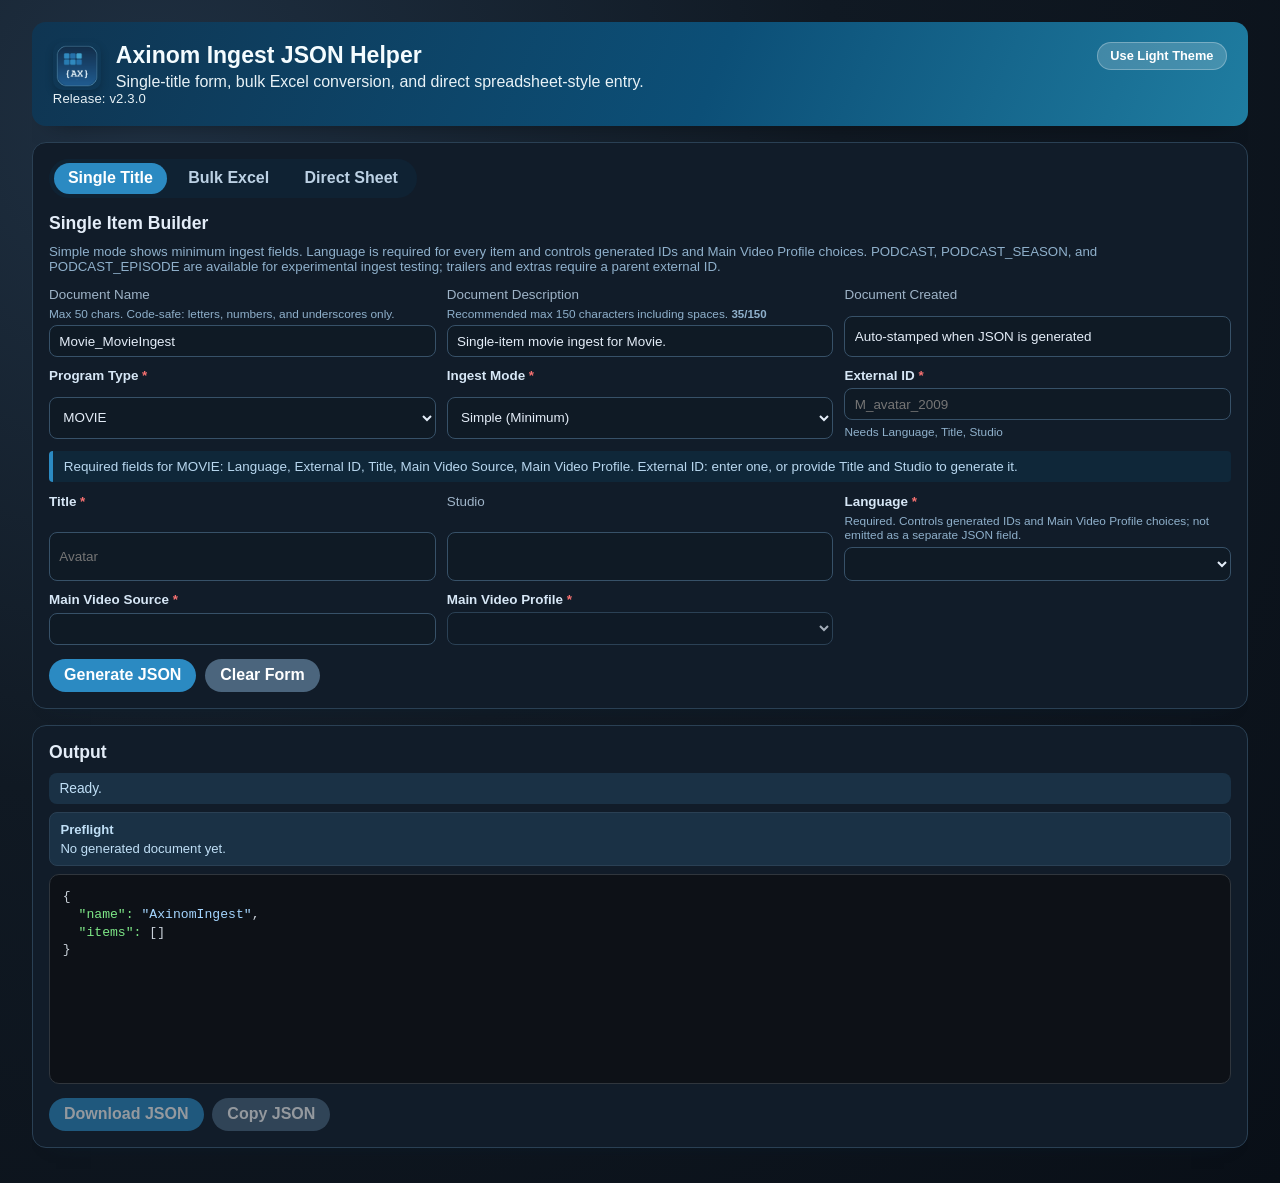
==== commit e8da1e8a: "Publish verified public output" ====
--- a/index.html
+++ b/index.html
@@ -549,7 +549,7 @@
             Use Light Theme
           </button>
         </div>
-        <p class="release-meta">Release: <span id="app-release">v2.2.0</span></p>
+        <p class="release-meta">Release: <span id="app-release">v2.3.0</span></p>
       </section>
 
       <section class="card tabs-card">
@@ -562,7 +562,7 @@
         <!-- SINGLE TAB -->
         <div id="tab-single" class="tab-panel is-active" role="tabpanel" aria-labelledby="tab-button-single" aria-hidden="false">
           <h2>Single Item Builder</h2>
-          <p class="helper">Simple mode shows minimum ingest fields. PODCAST, PODCAST_SEASON, and PODCAST_EPISODE are available for experimental ingest testing; trailers and extras require a parent external ID.</p>
+          <p class="helper">Simple mode shows minimum ingest fields. Language is required for every item and controls generated IDs and Main Video Profile choices. PODCAST, PODCAST_SEASON, and PODCAST_EPISODE are available for experimental ingest testing; trailers and extras require a parent external ID.</p>
 
           <div class="grid three">
             <label>
@@ -620,6 +620,15 @@
             <label data-field="description"><span class="label-text">Description</span><span class="field-note">Recommended max 150 characters including spaces. <span id="field-description-count" class="char-count">0/150</span></span><textarea id="field-description"></textarea></label>
             <label data-field="synopsis"><span class="label-text">Synopsis</span><textarea id="field-synopsis"></textarea></label>
             <label data-field="studio"><span class="label-text">Studio</span><input id="field-studio" type="text" /></label>
+            <label data-field="content_language">
+              <span class="label-text">Language</span>
+              <span class="field-note">Required. Controls generated IDs and Main Video Profile choices; not emitted as a separate JSON field.</span>
+              <select id="field-content_language" required aria-required="true">
+                <option value=""></option>
+                <option value="English">English</option>
+                <option value="Spanish">Spanish</option>
+              </select>
+            </label>
             <label data-field="series_hint"><span class="label-text">Series</span><input id="field-series_hint" type="text" /></label>
             <label data-field="season_index"><span class="label-text">Season Number</span><input id="field-season_index" type="number" min="1" /></label>
             <label data-field="episode_index"><span class="label-text">Episode Number</span><input id="field-episode_index" type="number" min="1" /></label>
@@ -648,7 +657,7 @@
 
         <div id="tab-bulk" class="tab-panel" role="tabpanel" aria-labelledby="tab-button-bulk" aria-hidden="true">
           <h2>Bulk Excel Converter</h2>
-          <p class="helper">Upload one of the tracked Axinom ingest templates and convert it directly in the browser. Workbook parsing stays local to the page.</p>
+          <p class="helper">Upload one of the tracked Axinom ingest templates and convert it directly in the browser. Language is required for every row. Workbook parsing stays local to the page.</p>
 
           <div class="grid three">
             <label>
@@ -667,7 +676,7 @@
             </label>
           </div>
 
-          <div class="grid two top-gap">
+          <div class="grid three top-gap">
             <label>
               <span class="label-text">Sheet Name</span>
               <span class="field-note">Optional. Leave blank to use the first worksheet.</span>
@@ -676,7 +685,16 @@
             <label>
               <span class="label-text">Template Version</span>
               <select id="bulk-template-version">
-                <option value="current" selected>v2.2.0</option>
+                <option value="current" selected>v2.3.0</option>
+              </select>
+            </label>
+            <label>
+              <span class="label-text">Language for legacy rows</span>
+              <span class="field-note">Required when an older workbook has no Language column. No default is applied.</span>
+              <select id="bulk-language-fallback">
+                <option value=""></option>
+                <option value="English">English</option>
+                <option value="Spanish">Spanish</option>
               </select>
             </label>
           </div>
@@ -696,7 +714,7 @@
 
         <div id="tab-direct" class="tab-panel" role="tabpanel" aria-labelledby="tab-button-direct" aria-hidden="true">
           <h2>Direct Spreadsheet Entry</h2>
-          <p class="helper">Enter rows directly in-grid, then convert them to Axinom ingest JSON without leaving the browser.</p>
+          <p class="helper">Enter rows directly in-grid, choose Language for every row, then convert them to Axinom ingest JSON without leaving the browser.</p>
 
           <div class="grid three">
             <label>
@@ -719,7 +737,7 @@
             <label>
               <span class="label-text">Template Version</span>
               <select id="direct-template-version">
-                <option value="current" selected>v2.2.0</option>
+                <option value="current" selected>v2.3.0</option>
               </select>
             </label>
           </div>
